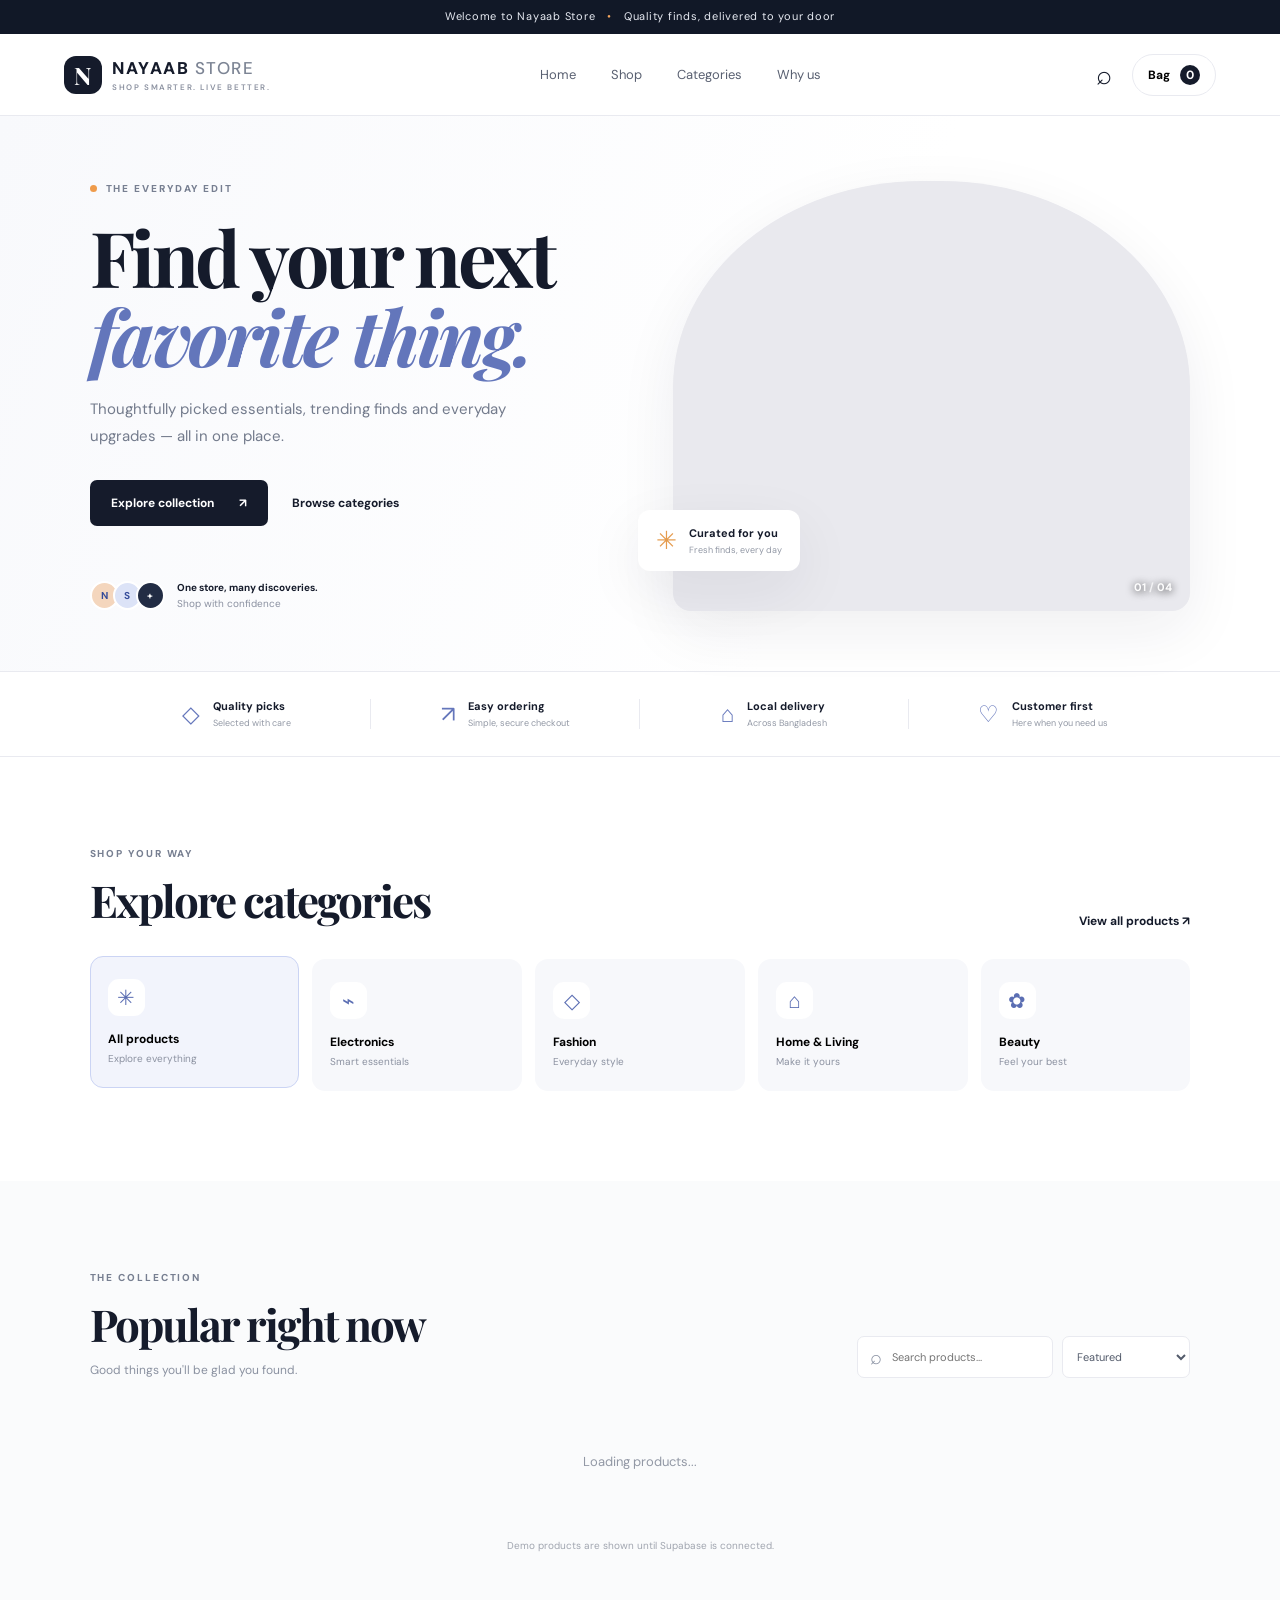
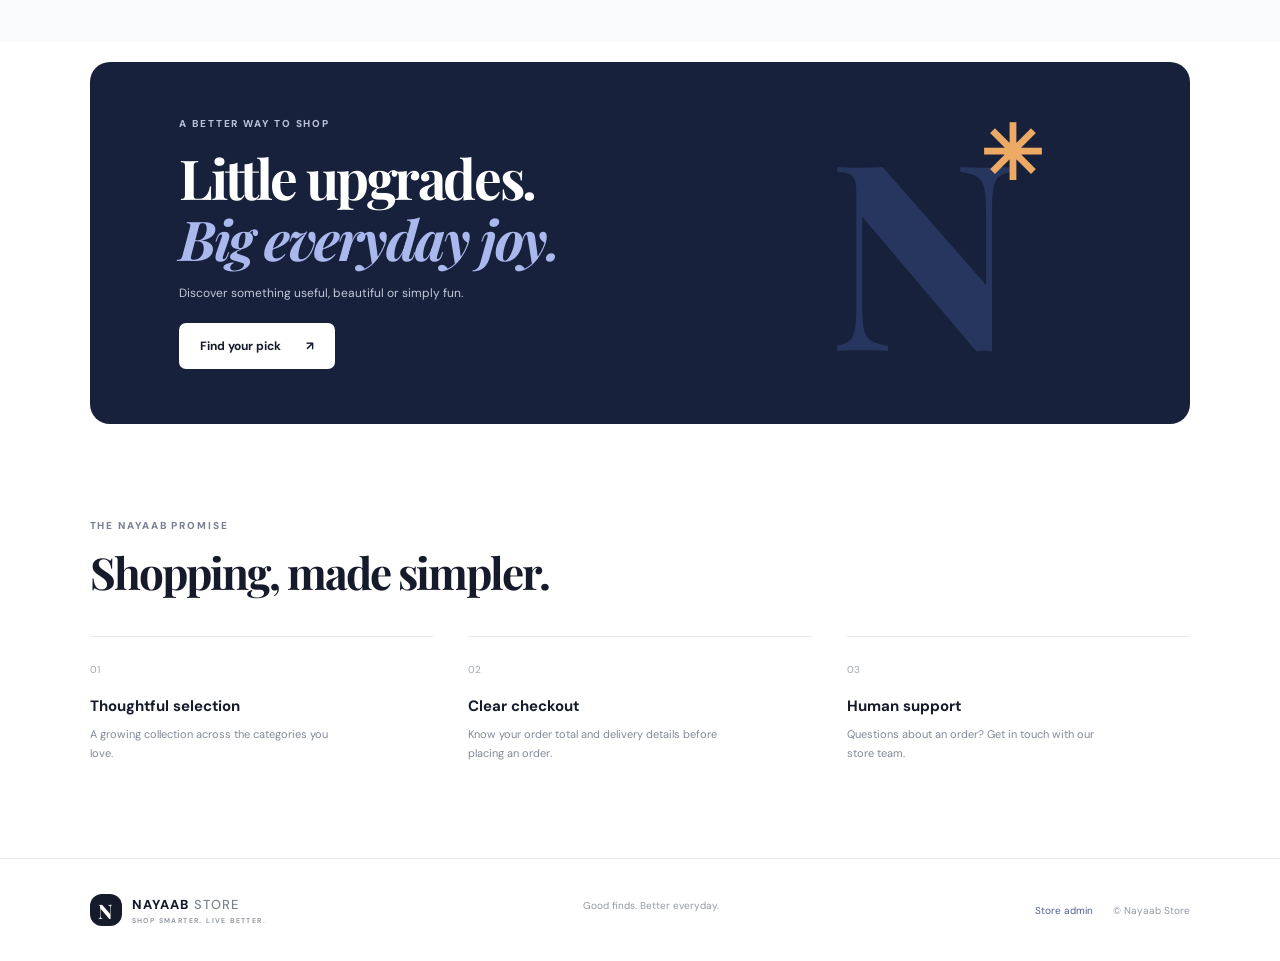
==== index.html @ c568e55b "Add files via upload" ====
<!doctype html>
<html lang="en">
<head>
  <meta charset="utf-8"><meta name="viewport" content="width=device-width,initial-scale=1">
  <meta name="theme-color" content="#101828"><meta name="description" content="Shop quality products across categories at Nayaab Store.">
  <title>Nayaab Store — Shop Smarter</title><link rel="preconnect" href="https://fonts.googleapis.com"><link rel="preconnect" href="https://fonts.gstatic.com" crossorigin><link href="https://fonts.googleapis.com/css2?family=DM+Sans:wght@400;500;600;700;800&family=Playfair+Display:wght@700;800&display=swap" rel="stylesheet">
  <link rel="stylesheet" href="css/style.css">
</head>
<body>
  <div class="announcement">Welcome to Nayaab Store <span>•</span> Quality finds, delivered to your door</div>
  <header class="site-header"><a class="brand" href="index.html"><span class="brand-mark">N</span><span>NAYAAB<span class="brand-light"> STORE</span><small>SHOP SMARTER. LIVE BETTER.</small></span></a>
    <nav class="desktop-nav"><a href="#home">Home</a><a href="#shop">Shop</a><a href="#categories">Categories</a><a href="#why-us">Why us</a></nav>
    <div class="header-actions"><button class="icon-btn search-toggle" aria-label="Search" id="searchToggle">⌕</button><button class="cart-btn" id="cartOpen" aria-label="Open cart">Bag <span id="cartCount">0</span></button><button class="menu-toggle" id="menuToggle" aria-label="Open menu">☰</button></div>
  </header>
  <div class="mobile-nav" id="mobileNav"><a href="#home">Home</a><a href="#shop">Shop</a><a href="#categories">Categories</a><a href="#why-us">Why us</a></div>
  <main>
    <section class="hero" id="home"><div class="hero-copy"><span class="eyebrow"><i></i> THE EVERYDAY EDIT</span><h1>Find your next<br><em>favorite thing.</em></h1><p>Thoughtfully picked essentials, trending finds and everyday upgrades — all in one place.</p><div class="hero-actions"><a class="btn btn-dark" href="#shop">Explore collection <span>↗</span></a><a class="text-link" href="#categories">Browse categories</a></div><div class="hero-note"><div class="avatar-stack"><b>N</b><b>S</b><b>+</b></div><span><strong>One store, many discoveries.</strong><small>Shop with confidence</small></span></div></div><div class="hero-art"><div class="hero-image" role="img" aria-label="Curated lifestyle shopping collection"></div><div class="floating-card"><span class="sparkle">✳</span><span><b>Curated for you</b><small>Fresh finds, every day</small></span></div><div class="hero-index">01 <span>/</span> 04</div></div></section>
    <section class="benefits"><div><span>◇</span><p><b>Quality picks</b><small>Selected with care</small></p></div><div><span>↗</span><p><b>Easy ordering</b><small>Simple, secure checkout</small></p></div><div><span>⌂</span><p><b>Local delivery</b><small>Across Bangladesh</small></p></div><div><span>♡</span><p><b>Customer first</b><small>Here when you need us</small></p></div></section>
    <section class="section categories-section" id="categories"><div class="section-heading"><div><span class="eyebrow">SHOP YOUR WAY</span><h2>Explore categories</h2></div><a class="text-link" href="#shop">View all products ↗</a></div><div class="category-grid" id="categoryGrid"><button class="category-card active" data-category="all"><span class="category-icon">✳</span><b>All products</b><small>Explore everything</small></button><button class="category-card" data-category="Electronics"><span class="category-icon">⌁</span><b>Electronics</b><small>Smart essentials</small></button><button class="category-card" data-category="Fashion"><span class="category-icon">◇</span><b>Fashion</b><small>Everyday style</small></button><button class="category-card" data-category="Home & Living"><span class="category-icon">⌂</span><b>Home & Living</b><small>Make it yours</small></button><button class="category-card" data-category="Beauty"><span class="category-icon">✿</span><b>Beauty</b><small>Feel your best</small></button></div></section>
    <section class="section shop-section" id="shop"><div class="section-heading"><div><span class="eyebrow">THE COLLECTION</span><h2>Popular right now</h2><p class="section-subtitle">Good things you'll be glad you found.</p></div><div class="shop-tools"><label class="search-box"><span>⌕</span><input id="productSearch" type="search" placeholder="Search products..." aria-label="Search products"></label><select id="sortProducts" aria-label="Sort products"><option value="featured">Featured</option><option value="low">Price: low to high</option><option value="high">Price: high to low</option><option value="name">Name: A–Z</option></select></div></div><div class="product-grid" id="productGrid"><div class="loading-state">Loading products...</div></div><p class="demo-note" id="demoNote">Demo products are shown until Supabase is connected.</p></section>
    <section class="promo"><div><span class="eyebrow">A BETTER WAY TO SHOP</span><h2>Little upgrades.<br><em>Big everyday joy.</em></h2><p>Discover something useful, beautiful or simply fun.</p><a class="btn btn-light" href="#shop">Find your pick <span>↗</span></a></div><div class="promo-art" aria-hidden="true">N<span>✳</span></div></section>
    <section class="section why-section" id="why-us"><div class="section-heading"><div><span class="eyebrow">THE NAYAAB PROMISE</span><h2>Shopping, made simpler.</h2></div></div><div class="why-grid"><article><span>01</span><h3>Thoughtful selection</h3><p>A growing collection across the categories you love.</p></article><article><span>02</span><h3>Clear checkout</h3><p>Know your order total and delivery details before placing an order.</p></article><article><span>03</span><h3>Human support</h3><p>Questions about an order? Get in touch with our store team.</p></article></div></section>
  </main>
  <footer class="footer"><a class="brand brand-footer" href="#home"><span class="brand-mark">N</span><span>NAYAAB<span class="brand-light"> STORE</span><small>SHOP SMARTER. LIVE BETTER.</small></span></a><p>Good finds. Better everyday.</p><div><a href="admin/login.html">Store admin</a><span>© <span id="year"></span> Nayaab Store</span></div></footer>
  <div class="overlay" id="overlay"></div><aside class="cart-drawer" id="cartDrawer" aria-label="Shopping cart" aria-hidden="true"><div class="drawer-head"><div><span class="eyebrow">YOUR SELECTION</span><h2>Your bag <span id="drawerCount">(0)</span></h2></div><button class="close-btn" id="cartClose" aria-label="Close cart">×</button></div><div class="cart-items" id="cartItems"></div><div class="cart-bottom"><div class="subtotal"><span>Subtotal</span><b id="cartSubtotal">৳0</b></div><p>Delivery charge is calculated at checkout.</p><button class="btn btn-dark full-btn" id="checkoutBtn">Continue to checkout <span>→</span></button></div></aside>
  <dialog class="checkout-dialog" id="checkoutDialog"><div class="dialog-head"><div><span class="eyebrow">ALMOST YOURS</span><h2>Checkout</h2></div><button class="close-btn" id="checkoutClose">×</button></div><form id="checkoutForm"><div class="form-grid"><label>Full name<input name="name" required maxlength="100" autocomplete="name" placeholder="Your name"></label><label>Phone number<input name="phone" required inputmode="tel" maxlength="20" autocomplete="tel" placeholder="01XXXXXXXXX"></label><label class="span-2">Full delivery address<textarea name="address" required maxlength="500" rows="3" autocomplete="street-address" placeholder="House, road, area, district"></textarea></label><label>District<input name="district" required maxlength="80" placeholder="e.g. Dhaka"></label><label>Payment method<select name="payment_method" id="paymentMethod"><option value="cod">Cash on Delivery</option><option value="bkash">bKash (personal Send Money)</option><option value="nagad">Nagad (personal Send Money)</option></select></label><label class="span-2" id="bkashField" hidden>Payment transaction ID<input name="bkash_trx_id" maxlength="50" placeholder="Enter your transaction ID"><small>Send Money to the personal number shown below, then enter the transaction ID. Your payment will be manually verified.</small><div class="merchant-number" id="merchantNumber">Payment number: Configure in js/config.js</div></label><label class="span-2">Order note (optional)<textarea name="note" maxlength="500" rows="2" placeholder="Delivery instructions"></textarea></label></div><div class="checkout-total"><span>Estimated total</span><b id="checkoutTotal">৳0</b></div><p class="form-message" id="checkoutMessage" role="status"></p><button class="btn btn-dark full-btn" type="submit" id="placeOrderBtn">Place order <span>→</span></button><small class="privacy-note">Your information is used only to process this order.</small></form></dialog>
  <div class="toast" id="toast" role="status"></div>
  <script type="module" src="js/store.js"></script>
</body></html>
---- css/style.css ----
:root{--ink:#151b2b;--muted:#747b89;--line:#e9eaf0;--paper:#fff;--soft:#f6f7fa;--blue:#3458d4;--orange:#ef9b4b;--radius:18px;--shadow:0 20px 60px #17213b12}*{box-sizing:border-box}html{scroll-behavior:smooth;scroll-padding-top:90px}body{margin:0;color:var(--ink);background:#fff;font-family:'DM Sans',sans-serif;-webkit-font-smoothing:antialiased}a{color:inherit;text-decoration:none}button,input,select,textarea{font:inherit}button{cursor:pointer}.announcement{height:34px;background:#111827;color:#e7eaf2;text-align:center;font-size:11px;letter-spacing:.07em;padding:9px}.announcement span{color:#f3a45d;margin:0 8px}.site-header{height:82px;padding:0 max(5vw,24px);display:flex;align-items:center;justify-content:space-between;border-bottom:1px solid var(--line);background:#ffffffed;position:sticky;top:0;z-index:20;backdrop-filter:blur(16px)}.brand{display:flex;align-items:center;gap:10px;font-size:17px;font-weight:800;letter-spacing:.09em}.brand-mark{width:38px;height:38px;border-radius:12px;background:var(--ink);color:white;display:grid;place-items:center;font-family:'Playfair Display';font-size:24px}.brand-light{font-weight:500;color:#7c8494}.brand small{display:block;font-size:8px;letter-spacing:.2em;color:#8b91a0;font-weight:600;margin-top:3px}.desktop-nav{display:flex;gap:35px;font-size:13px;color:#596071}.desktop-nav a:hover,.text-link:hover{color:var(--blue)}.header-actions{display:flex;align-items:center;gap:14px}.icon-btn,.menu-toggle{border:0;background:none;font-size:27px;color:var(--ink)}.cart-btn{border:1px solid var(--line);background:#fff;border-radius:30px;padding:10px 15px;font-size:12px;font-weight:700}.cart-btn span{display:inline-grid;place-items:center;background:var(--ink);color:#fff;border-radius:50%;width:20px;height:20px;margin-left:7px}.menu-toggle,.mobile-nav{display:none}.hero{display:grid;grid-template-columns:1fr 1fr;min-height:555px;padding:60px max(7vw,28px) 55px;gap:6%;align-items:center;background:linear-gradient(110deg,#f8f9fc 0%,#fff 65%)}.hero-copy{max-width:550px}.eyebrow{font-size:10px;letter-spacing:.19em;font-weight:800;color:#777f91;display:flex;align-items:center;gap:9px}.eyebrow i{width:7px;height:7px;border-radius:50%;background:var(--orange)}h1,h2,h3,p{margin-top:0}h1,h2{font-family:'Playfair Display',serif;letter-spacing:-.045em}h1{font-size:clamp(48px,6vw,78px);line-height:1.02;margin:22px 0}.hero h1 em,.promo h2 em{font-weight:700;color:#6376bb}.hero-copy>p{max-width:420px;color:#737b8c;font-size:15px;line-height:1.8}.hero-actions{display:flex;align-items:center;gap:24px;margin-top:30px}.btn{display:inline-flex;justify-content:center;align-items:center;gap:25px;border:0;border-radius:7px;padding:15px 21px;font-size:12px;font-weight:700;transition:transform .2s,background .2s}.btn:hover{transform:translateY(-2px)}.btn-dark{background:var(--ink);color:#fff}.btn-dark:hover{background:#2d3b65}.btn-light{background:#fff;color:var(--ink)}.text-link{font-size:12px;font-weight:700}.hero-note{display:flex;align-items:center;gap:12px;margin-top:55px}.avatar-stack{display:flex}.avatar-stack b{width:29px;height:29px;border:2px solid #fff;border-radius:50%;display:grid;place-items:center;background:#dce3f7;color:#344b9a;font-size:10px;margin-left:-6px}.avatar-stack b:first-child{margin:0;background:#f4d6bd}.avatar-stack b:last-child{background:#222c44;color:#fff}.hero-note strong,.hero-note small{display:block;font-size:10px}.hero-note small{color:#8a90a0;margin-top:3px}.hero-art{height:430px;position:relative}.hero-image{height:100%;width:100%;border-radius:48% 48% 18px 18px;background:#e9e9ee url('https://images.unsplash.com/photo-1490481651871-ab68de25d43d?auto=format&fit=crop&w=1200&q=85') center/cover;box-shadow:var(--shadow)}.floating-card{position:absolute;left:-35px;bottom:40px;background:#fff;padding:14px 18px;border-radius:12px;box-shadow:var(--shadow);display:flex;align-items:center;gap:12px}.sparkle{font-size:25px;color:#e59b4d}.floating-card b,.floating-card small{display:block;font-size:11px}.floating-card small{color:#9298a5;margin-top:4px;font-size:9px}.hero-index{position:absolute;right:18px;bottom:17px;color:#fff;font-size:11px;font-weight:700;text-shadow:0 1px 8px #000}.hero-index span{opacity:.65}.benefits{padding:27px 8%;display:grid;grid-template-columns:repeat(4,1fr);border-bottom:1px solid var(--line);border-top:1px solid var(--line)}.benefits>div{display:flex;align-items:center;gap:13px;justify-content:center;border-right:1px solid var(--line)}.benefits>div:last-child{border:0}.benefits>div>span{font-size:23px;color:#6476bb}.benefits p{margin:0}.benefits b,.benefits small{display:block;font-size:11px}.benefits small{color:#9298a5;font-size:9px;margin-top:4px}.section{padding:90px max(7vw,28px)}.section-heading{display:flex;justify-content:space-between;align-items:end;margin-bottom:30px}.section-heading h2{font-size:clamp(32px,4vw,44px);margin:10px 0 0}.category-grid{display:grid;grid-template-columns:repeat(5,1fr);gap:13px}.category-card{background:#f7f8fb;border:1px solid transparent;border-radius:13px;padding:22px 17px;text-align:left;min-height:130px;transition:.2s}.category-card:hover,.category-card.active{border-color:#cbd4f4;background:#f2f4fc;transform:translateY(-3px)}.category-icon{display:grid;place-items:center;width:37px;height:37px;border-radius:11px;background:#fff;color:#5b6eb3;font-size:21px;margin-bottom:15px}.category-card b,.category-card small{display:block;font-size:12px}.category-card small{color:#8b91a0;font-size:10px;margin-top:5px}.shop-section{background:#fafbfc}.section-subtitle{font-size:12px;color:#8a91a0;margin:9px 0 0}.shop-tools{display:flex;gap:9px}.search-box{height:42px;background:white;border:1px solid var(--line);border-radius:7px;display:flex;align-items:center;padding:0 12px;gap:8px}.search-box span{font-size:20px;color:#8991a2}.search-box input{border:0;outline:0;width:150px;font-size:11px}.shop-tools select{border:1px solid var(--line);background:#fff;border-radius:7px;padding:0 10px;font-size:11px;color:#535b6b}.product-grid{display:grid;grid-template-columns:repeat(4,1fr);gap:22px}.product-card{background:#fff;border-radius:13px;overflow:hidden;border:1px solid #eff0f3;transition:transform .2s,box-shadow .2s}.product-card:hover{transform:translateY(-4px);box-shadow:var(--shadow)}.product-image-wrap{height:225px;background:#f2f3f6;position:relative;overflow:hidden}.product-image{width:100%;height:100%;object-fit:cover;display:block;transition:transform .5s}.product-card:hover .product-image{transform:scale(1.045)}.product-tag{position:absolute;top:12px;left:12px;background:#fff;border-radius:20px;padding:6px 9px;font-size:9px;font-weight:700}.product-info{padding:15px}.product-category{font-size:9px;color:#9a9fad;text-transform:uppercase;letter-spacing:.1em}.product-info h3{font-size:13px;margin:7px 0 10px}.product-bottom{display:flex;justify-content:space-between;align-items:center}.price{font-size:14px;font-weight:800}.old-price{font-size:10px;color:#a1a6b0;text-decoration:line-through;margin-left:5px}.add-btn{border:0;background:var(--ink);color:#fff;border-radius:50%;width:32px;height:32px;font-size:19px}.loading-state,.empty-state{grid-column:1/-1;text-align:center;padding:45px;color:#9298a5;font-size:13px}.demo-note{text-align:center;color:#a0a5af;font-size:10px;margin:24px 0 0}.promo{margin:20px max(7vw,28px);background:#18213b;border-radius:20px;min-height:330px;padding:55px 7%;display:flex;justify-content:space-between;align-items:center;color:#fff;overflow:hidden;position:relative}.promo .eyebrow{color:#b9c1d7}.promo h2{font-size:clamp(35px,5vw,55px);line-height:1.1;margin:17px 0}.promo h2 em{color:#aab8ed}.promo p{font-size:12px;color:#c1c8d8;margin-bottom:22px}.promo-art{font-family:'Playfair Display';font-size:260px;line-height:.8;color:#26365f;position:relative;margin-right:9%;font-weight:800}.promo-art span{position:absolute;font-family:sans-serif;color:#edaa65;font-size:75px;right:-25px;top:-15px}.why-section{padding-top:75px;padding-bottom:85px}.why-grid{display:grid;grid-template-columns:repeat(3,1fr);gap:35px;margin-top:35px}.why-grid article{border-top:1px solid var(--line);padding-top:20px}.why-grid article>span{font-size:10px;color:#a1a6b2}.why-grid h3{font-family:'DM Sans';font-size:15px;margin:18px 0 9px}.why-grid p{font-size:11px;color:#818898;line-height:1.7;max-width:260px}.footer{padding:35px max(7vw,28px);border-top:1px solid var(--line);display:flex;justify-content:space-between;align-items:center}.footer>p,.footer>div{font-size:10px;color:#9298a5}.footer>div{display:flex;gap:20px}.footer>div a{color:#4d5d94}.brand-footer{font-size:13px}.brand-footer .brand-mark{width:32px;height:32px;font-size:20px}.brand-footer small{font-size:7px}.overlay{position:fixed;inset:0;background:#10182870;z-index:39;opacity:0;visibility:hidden;transition:.25s}.overlay.open{opacity:1;visibility:visible}.cart-drawer{position:fixed;right:0;top:0;height:100dvh;width:min(440px,100%);background:#fff;z-index:40;transform:translateX(105%);transition:transform .3s;display:flex;flex-direction:column;padding:27px}.cart-drawer.open{transform:translateX(0)}.drawer-head,.dialog-head{display:flex;justify-content:space-between;align-items:center;border-bottom:1px solid var(--line);padding-bottom:20px}.drawer-head h2,.dialog-head h2{font-family:'Playfair Display';font-size:29px;margin:6px 0 0}.drawer-head h2 span{font-family:'DM Sans';font-size:12px;color:#9298a5}.close-btn{border:0;background:#f3f4f7;width:34px;height:34px;border-radius:50%;font-size:23px;color:#3b4353}.cart-items{overflow:auto;flex:1;padding:15px 0}.cart-row{display:grid;grid-template-columns:72px 1fr auto;gap:12px;padding:13px 0;border-bottom:1px solid var(--line)}.cart-row img{width:72px;height:78px;object-fit:cover;border-radius:8px;background:#f3f4f7}.cart-row h3{font-size:12px;margin:5px 0}.cart-row p{font-size:11px;font-weight:700;margin:0}.qty-control{display:flex;align-items:center;gap:9px;margin-top:10px}.qty-control button{border:1px solid var(--line);background:white;border-radius:5px;width:23px;height:23px}.remove-btn{border:0;background:none;color:#a0a5af;font-size:18px}.cart-bottom{border-top:1px solid var(--line);padding-top:18px}.subtotal,.checkout-total{display:flex;justify-content:space-between;font-size:13px}.subtotal b,.checkout-total b{font-size:17px}.cart-bottom p,.privacy-note{font-size:10px;color:#9298a5;margin:9px 0 16px}.full-btn{width:100%;padding:16px}.checkout-dialog{border:0;border-radius:17px;padding:26px;width:min(580px,calc(100% - 24px));max-height:90dvh;overflow:auto;box-shadow:0 25px 100px #0003}.checkout-dialog::backdrop{background:#10182880;backdrop-filter:blur(3px)}.dialog-head{margin-bottom:20px}.form-grid{display:grid;grid-template-columns:1fr 1fr;gap:14px}.form-grid label{font-size:10px;font-weight:700;color:#525b6c}.form-grid input,.form-grid textarea,.form-grid select{display:block;width:100%;margin-top:7px;padding:12px;border:1px solid var(--line);border-radius:7px;outline:none;font-size:12px;background:#fff;color:var(--ink)}.form-grid input:focus,.form-grid textarea:focus,.form-grid select:focus{border-color:#7285d0}.span-2{grid-column:span 2}.form-grid small{display:block;color:#9298a5;font-weight:400;margin-top:6px}.merchant-number{font-size:11px;color:#9b4c83;background:#fff4fb;border-radius:6px;padding:10px;margin-top:8px}.checkout-total{background:#f6f7fa;padding:15px;border-radius:8px;margin:20px 0}.form-message{font-size:11px;color:#bf3f45;min-height:15px}.privacy-note{display:block;text-align:center;margin-bottom:0;margin-top:12px}.toast{position:fixed;left:50%;bottom:25px;transform:translate(-50%,20px);background:#17213b;color:white;padding:12px 18px;border-radius:30px;font-size:11px;opacity:0;pointer-events:none;transition:.25s;z-index:60}.toast.show{opacity:1;transform:translate(-50%,0)}[hidden]{display:none!important}
@media(max-width:900px){.desktop-nav{gap:17px}.hero{padding-left:5%;padding-right:5%;gap:4%}.hero-art{height:370px}.category-grid{grid-template-columns:repeat(3,1fr)}.product-grid{grid-template-columns:repeat(3,1fr)}.product-image-wrap{height:200px}.benefits{padding-left:3%;padding-right:3%}.benefits>div{justify-content:flex-start;padding-left:12px}}
@media(max-width:650px){.announcement{font-size:9px}.site-header{height:68px;padding:0 18px}.brand{font-size:14px}.brand-mark{width:34px;height:34px}.desktop-nav{display:none}.menu-toggle{display:block;font-size:21px}.header-actions{gap:8px}.icon-btn{font-size:23px}.cart-btn{padding:7px 10px}.mobile-nav{position:fixed;top:102px;left:0;right:0;background:#fff;z-index:19;padding:15px 22px 20px;box-shadow:var(--shadow);display:none;gap:18px;flex-direction:column;font-size:13px}.mobile-nav.open{display:flex}.hero{grid-template-columns:1fr;padding:55px 23px 35px;gap:35px}.hero h1{font-size:53px}.hero-copy>p{font-size:13px}.hero-note{margin-top:32px}.hero-art{height:330px;margin:0 12px}.floating-card{left:-12px;bottom:25px}.benefits{grid-template-columns:1fr 1fr;gap:18px;padding:22px}.benefits>div{border:0;padding:0}.benefits>div>span{font-size:19px}.section{padding:65px 20px}.section-heading{align-items:flex-start;gap:18px;flex-direction:column}.section-heading h2{font-size:35px}.category-grid{grid-template-columns:repeat(2,1fr);gap:9px}.category-card{min-height:115px;padding:15px}.category-card:last-child{grid-column:span 2}.shop-tools{width:100%}.search-box{flex:1}.search-box input{width:100%;min-width:0}.shop-tools select{max-width:130px}.product-grid{grid-template-columns:repeat(2,minmax(0,1fr));gap:11px}.product-image-wrap{height:175px}.product-info{padding:11px}.product-info h3{font-size:11px;min-height:28px}.product-category{font-size:8px}.price{font-size:12px}.add-btn{width:29px;height:29px}.promo{margin:8px 15px;padding:38px 25px;min-height:300px}.promo-art{font-size:140px;margin-right:0;opacity:.55}.promo-art span{font-size:40px}.promo h2{font-size:38px}.why-grid{grid-template-columns:1fr;gap:15px}.why-grid article{padding-top:15px}.why-grid h3{margin:10px 0 6px}.footer{padding:30px 20px;flex-wrap:wrap;gap:18px}.footer>p{order:3;width:100%;margin:0}.footer>div{gap:12px}.brand-footer{font-size:11px}.form-grid{grid-template-columns:1fr}.span-2{grid-column:span 1}.checkout-dialog{padding:19px}.dialog-head h2{font-size:25px}}
@media(prefers-reduced-motion:reduce){*,*::before,*::after{scroll-behavior:auto!important;transition:none!important;animation:none!important}}
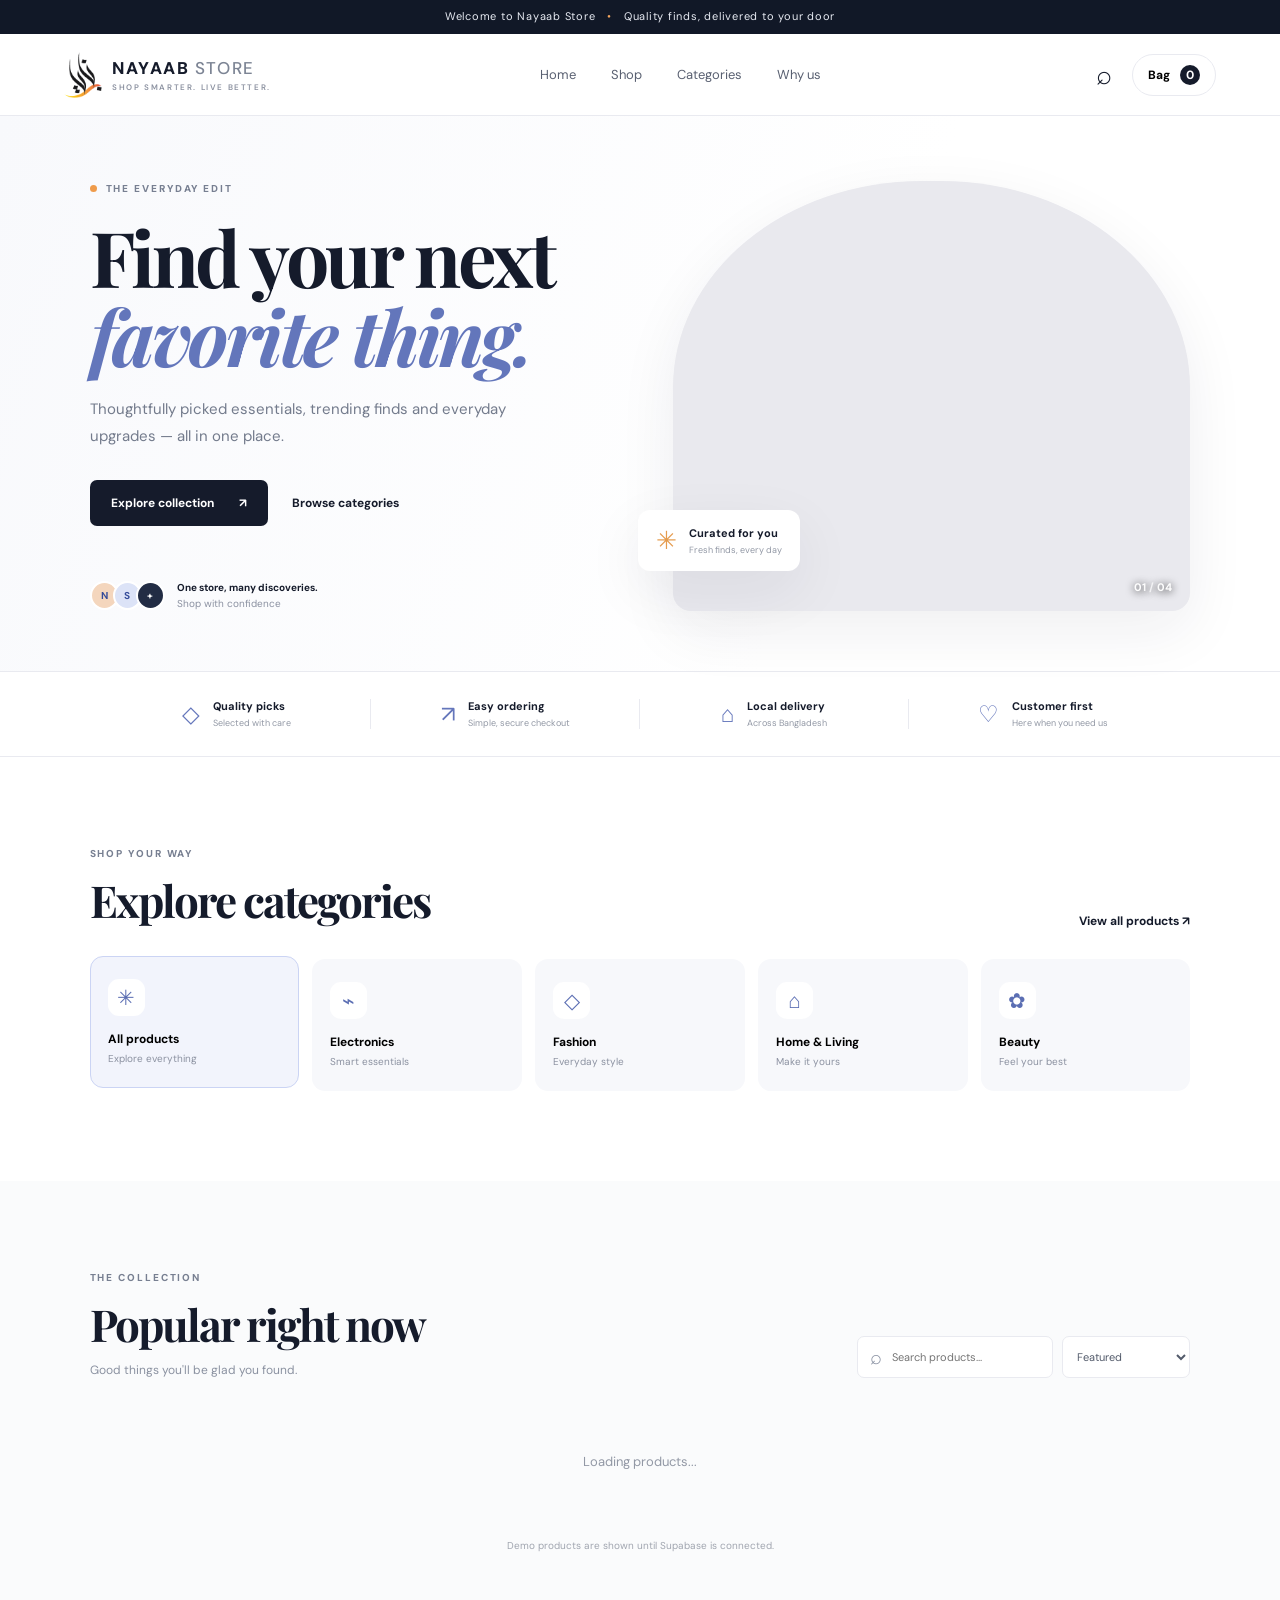
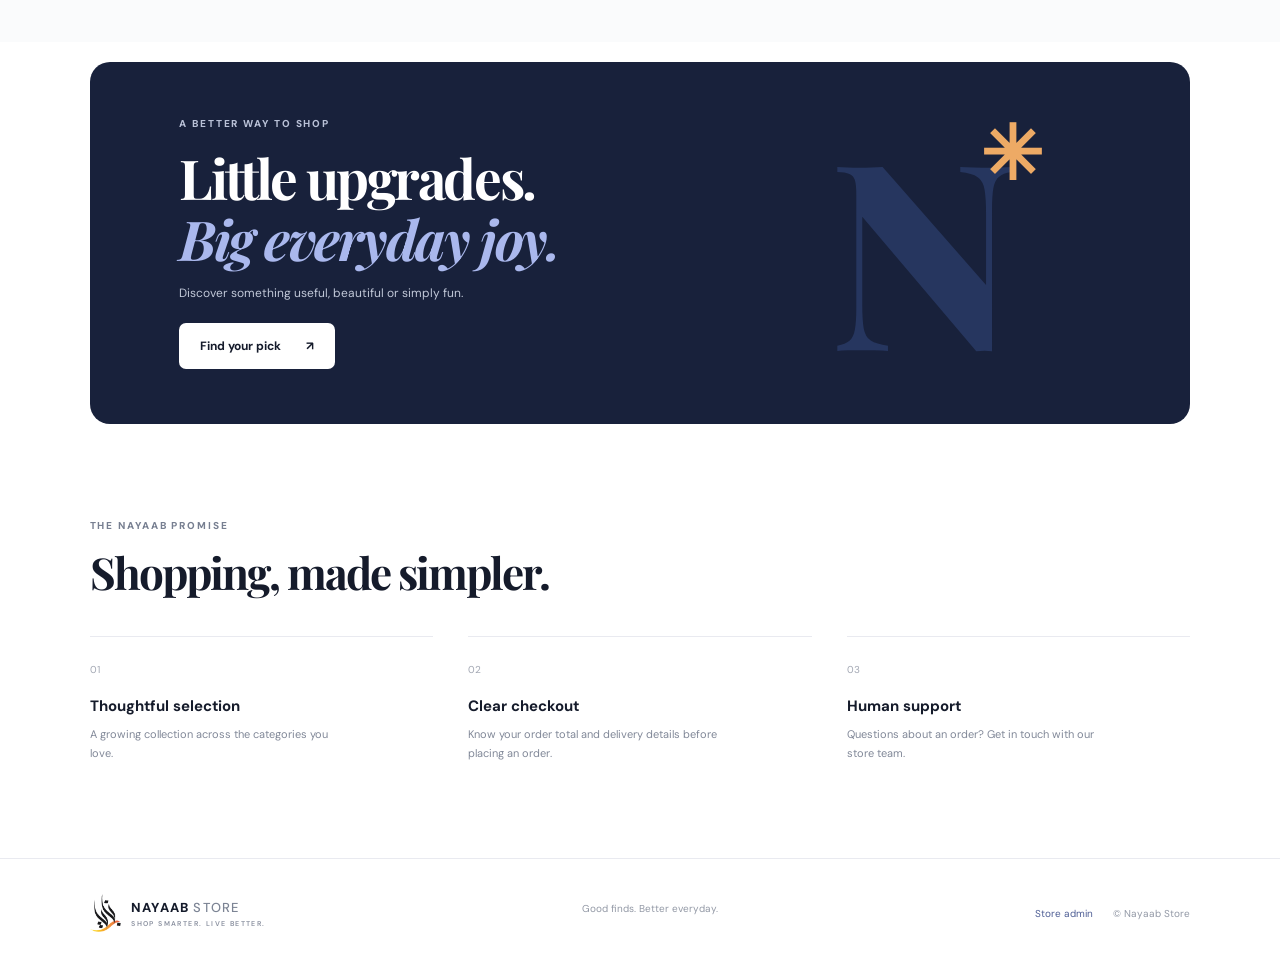
==== commit ee8c5730: "Add files via upload" ====
--- a/index.html
+++ b/index.html
@@ -4,11 +4,12 @@
   <meta charset="utf-8"><meta name="viewport" content="width=device-width,initial-scale=1">
   <meta name="theme-color" content="#101828"><meta name="description" content="Shop quality products across categories at Nayaab Store.">
   <title>Nayaab Store — Shop Smarter</title><link rel="preconnect" href="https://fonts.googleapis.com"><link rel="preconnect" href="https://fonts.gstatic.com" crossorigin><link href="https://fonts.googleapis.com/css2?family=DM+Sans:wght@400;500;600;700;800&family=Playfair+Display:wght@700;800&display=swap" rel="stylesheet">
+  <link rel="icon" type="image/png" href="assets/favicon.png">
   <link rel="stylesheet" href="css/style.css">
 </head>
 <body>
   <div class="announcement">Welcome to Nayaab Store <span>•</span> Quality finds, delivered to your door</div>
-  <header class="site-header"><a class="brand" href="index.html"><span class="brand-mark">N</span><span>NAYAAB<span class="brand-light"> STORE</span><small>SHOP SMARTER. LIVE BETTER.</small></span></a>
+  <header class="site-header"><a class="brand" href="index.html"><img class="brand-mark-img" src="assets/logo-mark.png" alt="Nayaab logo"><span>NAYAAB<span class="brand-light"> STORE</span><small>SHOP SMARTER. LIVE BETTER.</small></span></a>
     <nav class="desktop-nav"><a href="#home">Home</a><a href="#shop">Shop</a><a href="#categories">Categories</a><a href="#why-us">Why us</a></nav>
     <div class="header-actions"><button class="icon-btn search-toggle" aria-label="Search" id="searchToggle">⌕</button><button class="cart-btn" id="cartOpen" aria-label="Open cart">Bag <span id="cartCount">0</span></button><button class="menu-toggle" id="menuToggle" aria-label="Open menu">☰</button></div>
   </header>
@@ -21,9 +22,9 @@
     <section class="promo"><div><span class="eyebrow">A BETTER WAY TO SHOP</span><h2>Little upgrades.<br><em>Big everyday joy.</em></h2><p>Discover something useful, beautiful or simply fun.</p><a class="btn btn-light" href="#shop">Find your pick <span>↗</span></a></div><div class="promo-art" aria-hidden="true">N<span>✳</span></div></section>
     <section class="section why-section" id="why-us"><div class="section-heading"><div><span class="eyebrow">THE NAYAAB PROMISE</span><h2>Shopping, made simpler.</h2></div></div><div class="why-grid"><article><span>01</span><h3>Thoughtful selection</h3><p>A growing collection across the categories you love.</p></article><article><span>02</span><h3>Clear checkout</h3><p>Know your order total and delivery details before placing an order.</p></article><article><span>03</span><h3>Human support</h3><p>Questions about an order? Get in touch with our store team.</p></article></div></section>
   </main>
-  <footer class="footer"><a class="brand brand-footer" href="#home"><span class="brand-mark">N</span><span>NAYAAB<span class="brand-light"> STORE</span><small>SHOP SMARTER. LIVE BETTER.</small></span></a><p>Good finds. Better everyday.</p><div><a href="admin/login.html">Store admin</a><span>© <span id="year"></span> Nayaab Store</span></div></footer>
+  <footer class="footer"><a class="brand brand-footer" href="#home"><img class="brand-mark-img" src="assets/logo-mark.png" alt="Nayaab logo"><span>NAYAAB<span class="brand-light"> STORE</span><small>SHOP SMARTER. LIVE BETTER.</small></span></a><p>Good finds. Better everyday.</p><div><a href="admin/login.html">Store admin</a><span>© <span id="year"></span> Nayaab Store</span></div></footer>
   <div class="overlay" id="overlay"></div><aside class="cart-drawer" id="cartDrawer" aria-label="Shopping cart" aria-hidden="true"><div class="drawer-head"><div><span class="eyebrow">YOUR SELECTION</span><h2>Your bag <span id="drawerCount">(0)</span></h2></div><button class="close-btn" id="cartClose" aria-label="Close cart">×</button></div><div class="cart-items" id="cartItems"></div><div class="cart-bottom"><div class="subtotal"><span>Subtotal</span><b id="cartSubtotal">৳0</b></div><p>Delivery charge is calculated at checkout.</p><button class="btn btn-dark full-btn" id="checkoutBtn">Continue to checkout <span>→</span></button></div></aside>
-  <dialog class="checkout-dialog" id="checkoutDialog"><div class="dialog-head"><div><span class="eyebrow">ALMOST YOURS</span><h2>Checkout</h2></div><button class="close-btn" id="checkoutClose">×</button></div><form id="checkoutForm"><div class="form-grid"><label>Full name<input name="name" required maxlength="100" autocomplete="name" placeholder="Your name"></label><label>Phone number<input name="phone" required inputmode="tel" maxlength="20" autocomplete="tel" placeholder="01XXXXXXXXX"></label><label class="span-2">Full delivery address<textarea name="address" required maxlength="500" rows="3" autocomplete="street-address" placeholder="House, road, area, district"></textarea></label><label>District<input name="district" required maxlength="80" placeholder="e.g. Dhaka"></label><label>Payment method<select name="payment_method" id="paymentMethod"><option value="cod">Cash on Delivery</option><option value="bkash">bKash (personal Send Money)</option><option value="nagad">Nagad (personal Send Money)</option></select></label><label class="span-2" id="bkashField" hidden>Payment transaction ID<input name="bkash_trx_id" maxlength="50" placeholder="Enter your transaction ID"><small>Send Money to the personal number shown below, then enter the transaction ID. Your payment will be manually verified.</small><div class="merchant-number" id="merchantNumber">Payment number: Configure in js/config.js</div></label><label class="span-2">Order note (optional)<textarea name="note" maxlength="500" rows="2" placeholder="Delivery instructions"></textarea></label></div><div class="checkout-total"><span>Estimated total</span><b id="checkoutTotal">৳0</b></div><p class="form-message" id="checkoutMessage" role="status"></p><button class="btn btn-dark full-btn" type="submit" id="placeOrderBtn">Place order <span>→</span></button><small class="privacy-note">Your information is used only to process this order.</small></form></dialog>
+  <dialog class="checkout-dialog" id="checkoutDialog"><div class="dialog-head"><div><span class="eyebrow">ALMOST YOURS</span><h2>Checkout</h2></div><button class="close-btn" id="checkoutClose">×</button></div><form id="checkoutForm"><div class="form-grid"><label>Full name<input name="name" required maxlength="100" autocomplete="name" placeholder="Your name"></label><label>Phone number<input name="phone" required inputmode="tel" maxlength="20" autocomplete="tel" placeholder="01XXXXXXXXX"></label><label class="span-2">Full delivery address<textarea name="address" required maxlength="500" rows="3" autocomplete="street-address" placeholder="House, road, area, district"></textarea></label><label>District<input name="district" required maxlength="80" placeholder="e.g. Dhaka"></label><label>Payment method<select name="payment_method" id="paymentMethod"><option value="cod">Cash on Delivery</option><option value="bkash">bKash (manual verification)</option></select></label><label class="span-2" id="bkashField" hidden>bKash transaction ID<input name="bkash_trx_id" maxlength="50" placeholder="Enter your bKash TrxID"><small>Send payment to the merchant number shown below, then enter the TrxID.</small><div class="merchant-number" id="merchantNumber">Merchant number: Configure in js/config.js</div></label><label class="span-2">Order note (optional)<textarea name="note" maxlength="500" rows="2" placeholder="Delivery instructions"></textarea></label></div><div class="checkout-total"><span>Estimated total</span><b id="checkoutTotal">৳0</b></div><p class="form-message" id="checkoutMessage" role="status"></p><button class="btn btn-dark full-btn" type="submit" id="placeOrderBtn">Place order <span>→</span></button><small class="privacy-note">Your information is used only to process this order.</small></form></dialog>
   <div class="toast" id="toast" role="status"></div>
   <script type="module" src="js/store.js"></script>
 </body></html>
--- a/css/style.css
+++ b/css/style.css
@@ -2,3 +2,5 @@
 @media(max-width:900px){.desktop-nav{gap:17px}.hero{padding-left:5%;padding-right:5%;gap:4%}.hero-art{height:370px}.category-grid{grid-template-columns:repeat(3,1fr)}.product-grid{grid-template-columns:repeat(3,1fr)}.product-image-wrap{height:200px}.benefits{padding-left:3%;padding-right:3%}.benefits>div{justify-content:flex-start;padding-left:12px}}
 @media(max-width:650px){.announcement{font-size:9px}.site-header{height:68px;padding:0 18px}.brand{font-size:14px}.brand-mark{width:34px;height:34px}.desktop-nav{display:none}.menu-toggle{display:block;font-size:21px}.header-actions{gap:8px}.icon-btn{font-size:23px}.cart-btn{padding:7px 10px}.mobile-nav{position:fixed;top:102px;left:0;right:0;background:#fff;z-index:19;padding:15px 22px 20px;box-shadow:var(--shadow);display:none;gap:18px;flex-direction:column;font-size:13px}.mobile-nav.open{display:flex}.hero{grid-template-columns:1fr;padding:55px 23px 35px;gap:35px}.hero h1{font-size:53px}.hero-copy>p{font-size:13px}.hero-note{margin-top:32px}.hero-art{height:330px;margin:0 12px}.floating-card{left:-12px;bottom:25px}.benefits{grid-template-columns:1fr 1fr;gap:18px;padding:22px}.benefits>div{border:0;padding:0}.benefits>div>span{font-size:19px}.section{padding:65px 20px}.section-heading{align-items:flex-start;gap:18px;flex-direction:column}.section-heading h2{font-size:35px}.category-grid{grid-template-columns:repeat(2,1fr);gap:9px}.category-card{min-height:115px;padding:15px}.category-card:last-child{grid-column:span 2}.shop-tools{width:100%}.search-box{flex:1}.search-box input{width:100%;min-width:0}.shop-tools select{max-width:130px}.product-grid{grid-template-columns:repeat(2,minmax(0,1fr));gap:11px}.product-image-wrap{height:175px}.product-info{padding:11px}.product-info h3{font-size:11px;min-height:28px}.product-category{font-size:8px}.price{font-size:12px}.add-btn{width:29px;height:29px}.promo{margin:8px 15px;padding:38px 25px;min-height:300px}.promo-art{font-size:140px;margin-right:0;opacity:.55}.promo-art span{font-size:40px}.promo h2{font-size:38px}.why-grid{grid-template-columns:1fr;gap:15px}.why-grid article{padding-top:15px}.why-grid h3{margin:10px 0 6px}.footer{padding:30px 20px;flex-wrap:wrap;gap:18px}.footer>p{order:3;width:100%;margin:0}.footer>div{gap:12px}.brand-footer{font-size:11px}.form-grid{grid-template-columns:1fr}.span-2{grid-column:span 1}.checkout-dialog{padding:19px}.dialog-head h2{font-size:25px}}
 @media(prefers-reduced-motion:reduce){*,*::before,*::after{scroll-behavior:auto!important;transition:none!important;animation:none!important}}
+
+.brand-mark-img{height:46px;width:auto;display:block}.brand-footer .brand-mark-img{height:38px}@media(max-width:650px){.brand-mark-img{height:40px}}
